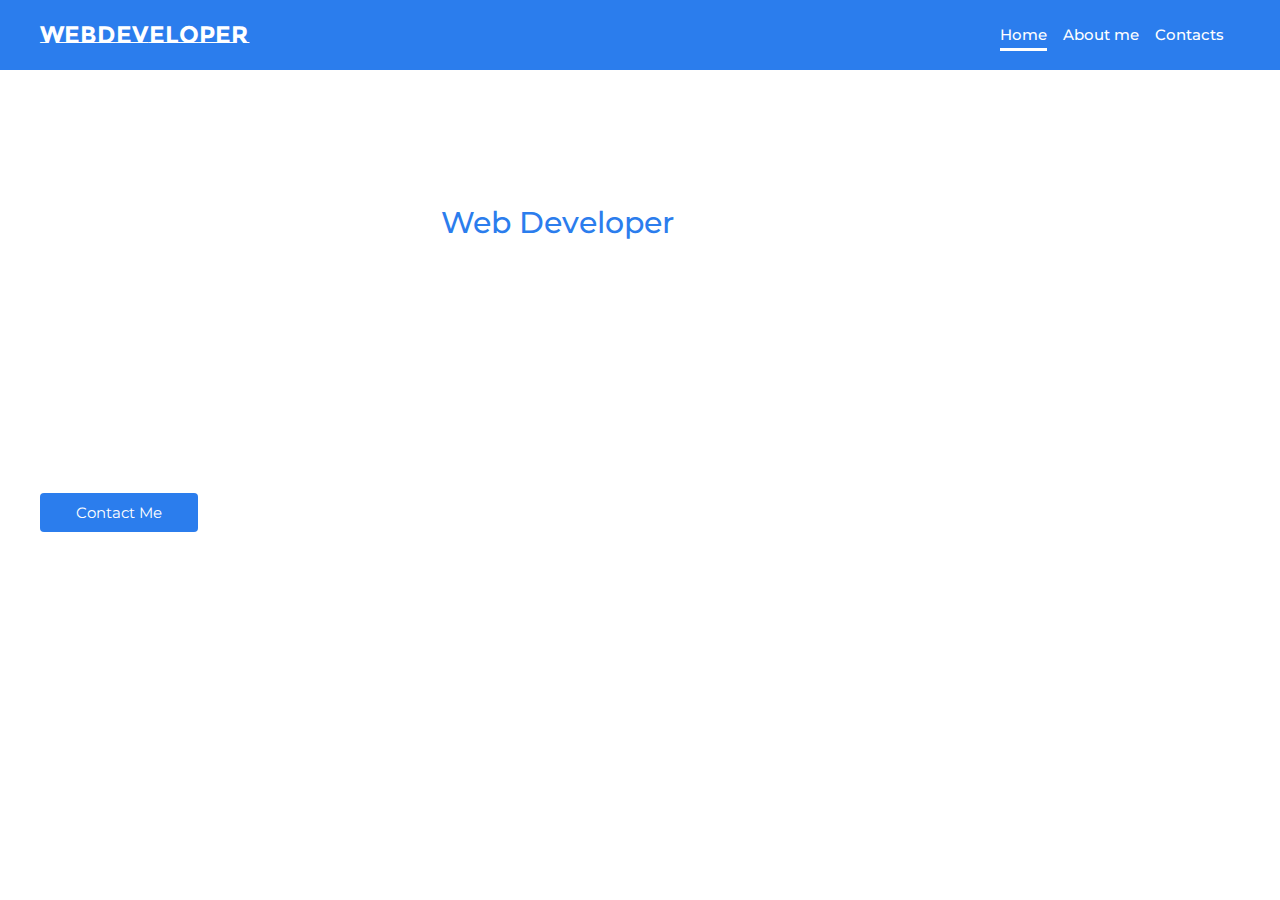
==== index.html @ 4e10242c "end practice" ====
<!DOCTYPE html>
<html lang="en">
<head>
    <meta charset="UTF-8">
    <link rel="stylesheet" href="styles/style.css">
    <link href="https://fonts.googleapis.com/css2?family=Montserrat+Subrayada:wght@400;700&family=Montserrat:wght@300;400;500&display=swap" rel="stylesheet">
    <title>My Portfolio</title>
</head>
<body>
    <div class="page">

       <!--Header-->
        <header class="header">
            <div class="container">
                <div class="header-inner">
                    <div class="header-brand">WebDeveloper</div>

                    <div class="header-logo">
                        <img src="img/code.svg" alt="">
                    </div>

                    <nav class="header-nav">
                        <a href="#" class="header-nav-home active">Home</a>
                        <a href="#" class="header-nav-about">About me</a>
                        <a href="#" class="header-nav-contact">Contacts</a>
                    </nav>
                </div>
            </div>
        </header>
        <!--/.header-->

        <!--Content-->
        <div class="container">
            <main class="content">
                <h3 class='first-title'>My name is</h3>
                <h1 class="second-title">Vladislav Zimovec and I'm <span class="text-webdev">Web Developer</span></h1>
                <p class="text">
                    It is a long established fact that a reader will be distracted by the readable content of a page when looking at its layout. The point of using Lorem Ipsum is that it has a more-or-less normal distribution of letters, as opposed to using ‘Content here, content here’, making it look like readable English. Many desktop publishing packages and web page editors now use Lorem Ipsum as their default model text, and a search for ‘lorem ipsum’ will uncover many web sites still in their infancy. Various versions have evolved over the years, sometimes by accident, sometimes on purpose (injected humour and the like).
                </p>
                <a href="" class="btn">Contact Me</a>
            </main>
        </div>
        <!--/.content-->

<!--        <img class="avatar" src="img/myAvatarPhoto.png" alt="">-->

        <!--Contacts-->
        <div class="container">
            <footer class="footer">
                <div class="footer-inner">
                    <a href="mailto:boss.zimovet@gmail.com" class="contact-link"><img src="img/mail.svg" alt="">boss.zimovet@gmail.com</a>

                    <a href="tel:+79787762943" class="contact-link"><img src="img/phone.svg" alt="">+7(978) 776-29-43</a>
                </div>
            </footer>
        </div>
        <!--/.contacts-->

    </div>
</body>
</html>
---- styles/style.css ----
body {
    margin: 0px;

    font-family: 'Montserrat', sans-serif;
    font-size: 15px;
    line-height: 1.6;
    color: white
}

*,
*:befor,
*:after {
    box-sizing: border-box;
}

h1, h2, h3, h4, h5, h6 {
    margin: 0;
}

p {
    margin: 0 0 10px;
}

.page {
    width: 100%;
    height: 100vh;

    background: #fff url(../img/bg.jpg) no-repeat center;
    background-size: cover;
    -webkit-background-size: cover;

    position: relative;
}

.container {
    max-width: 1200px;
    width: 100%;
    margin: 0px auto;
}

/*Header
====================*/

.header {
    padding: 1rem ;

    background-color: #2B7DED;
}

.header-inner {
    display: flex;
    justify-content: space-between;
    align-items: center;
}

.header-brand {
    font-family: 'Montserrat Subrayada', sans-serif;
    font-weight: 700;
    font-size: 24px;
}

.header-nav {
    display: flex;
}

.header-nav a {
    margin-right: 1rem;

    font-weight: 500;
    color: white;
    text-decoration: none;

    transition: color .2s linear;
}

.header-nav a:hover {
    color: #f4b56a;
}

.header-nav a.active {
    position: relative;
}

.header-nav a.active:after {
    content: '';

    width: 100%;
    height: 3px;

    background-color: white;

    position:absolute;
    bottom: -4px;
    left: 0;
}
/*end.header
====================*/


/*Content
====================*/
.content {
    width: 672px;
    margin-top: 105px;
}

.first-title {
    font-size: 21px;
    font-weight: 300;
    line-height: 28px;
    opacity: 60%;
}

.second-title {
    font-size: 30px;
    font-weight: 500;
    line-height: 40px;
}

.text-webdev {
    color: #2B7DED;
}

.text {
    margin-top: 40px;
    margin-bottom: 50px;
}

.btn {
    display: inline;
    background-color: #2B7DED;

    color: white;
    text-decoration: none;

    border-radius: 4px;

    padding: 10px 36px;

    transition: color .2s linear;
}

.btn:hover {
    background-color: #2468c6;
}

.btn:active {
    background-color: #1e539b;
}

/*end/.content
====================*/


/*My Image Avatar
====================*/
.avatar {
    position: absolute;
    bottom: 0;
    right: 20px;
}
/*====end/my image avatar====
=============================*/


/*====Footer========
====================*/

.footer {
    position: absolute;
    bottom: 40px;
}

.footer-inner {
    display: flex;
    justify-content: space-between;
    align-items: center;
}

.footer-inner a {
    color: white;
    font-weight: 500;

    text-decoration: none;
}

.footer-inner a:hover {
    text-decoration: underline;
}

.contact-link {
    margin-right: 3rem;
}

.contact-link img {
    margin-right: 5px;
}

.footer-inner:after {
    content: '';
    width: 80px;
    height: 2px;

    background-color: white;
}

/*====end/footer====
====================*/
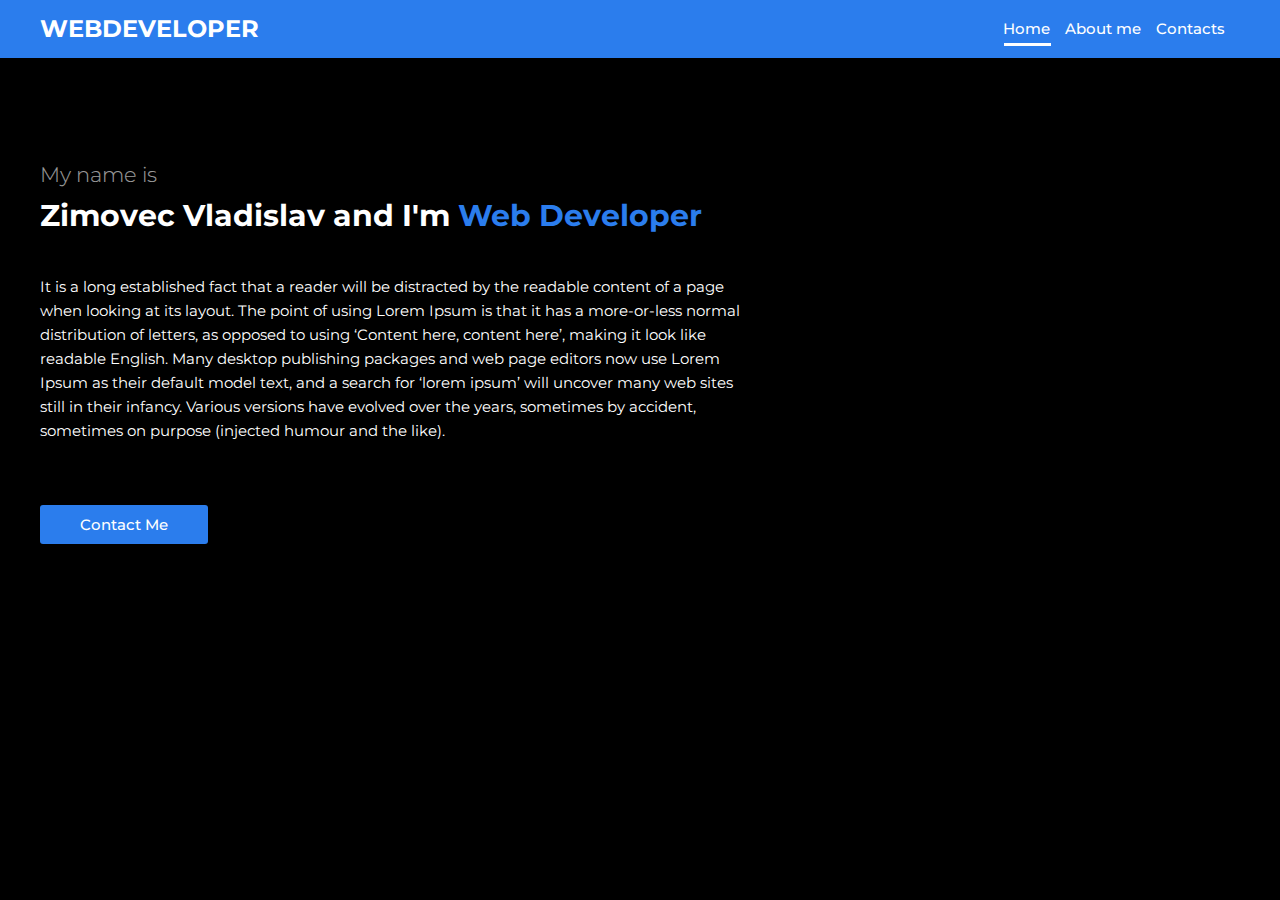
==== commit 0d078a86: "header and main" ====
--- a/index.html
+++ b/index.html
@@ -3,59 +3,53 @@
 <head>
     <meta charset="UTF-8">
     <link rel="stylesheet" href="styles/style.css">
-    <link href="https://fonts.googleapis.com/css2?family=Montserrat+Subrayada:wght@400;700&family=Montserrat:wght@300;400;500&display=swap" rel="stylesheet">
-    <title>My Portfolio</title>
+    <link href="https://fonts.googleapis.com/css2?family=Montserrat:wght@300;400;500;700&display=swap" rel="stylesheet">
+    <title>Document</title>
 </head>
 <body>
-    <div class="page">
+<div class="page">
 
-       <!--Header-->
-        <header class="header">
-            <div class="container">
-                <div class="header-inner">
-                    <div class="header-brand">WebDeveloper</div>
+<!--Header-->
+    <header class="header">
+        <div class="container">
+            <div class="header-inner">
+                <div class="title-brand">WebDeveloper</div>
+                <div class="logo-brand">
+                    <img src="img/logo.svg" alt="">
+                </div>
+                <nav class="header-nav">
+                    <a class='nav-link active' href="">Home</a>
+                    <a class='nav-link' href="">About me</a>
+                    <a class='nav-link' href="">Contacts</a>
+                </nav>
+            </div>
+        </div>
+    </header>
+<!--end/header-->
 
-                    <div class="header-logo">
-                        <img src="img/code.svg" alt="">
-                    </div>
 
-                    <nav class="header-nav">
-                        <a href="#" class="header-nav-home active">Home</a>
-                        <a href="#" class="header-nav-about">About me</a>
-                        <a href="#" class="header-nav-contact">Contacts</a>
-                    </nav>
-                </div>
+<!--Content-->
+    <div class="container">
+        <main class="main">
+            <h3 class='first-title'>My name is</h3>
+            <h1 class='second-title'>Zimovec Vladislav and I'm <span>Web Developer</span></h1>
+            <div class="main-text">
+                It is a long established fact that a reader will be distracted by the readable content of a page when looking at its layout. The point of using Lorem Ipsum is that it has a more-or-less normal distribution of letters, as opposed to using ‘Content here, content here’, making it look like readable English. Many desktop publishing packages and web page editors now use Lorem Ipsum as their default model text, and a search for ‘lorem ipsum’ will uncover many web sites still in their infancy. Various versions have evolved over the years, sometimes by accident, sometimes on purpose (injected humour and the like).
             </div>
-        </header>
-        <!--/.header-->
+            <a href="" class="btn">Contact Me</a>
+        </main>
+    </div>
+<!--end/content-->
 
-        <!--Content-->
+
+<!--Footer-->
+    <footer class="footer">
         <div class="container">
-            <main class="content">
-                <h3 class='first-title'>My name is</h3>
-                <h1 class="second-title">Vladislav Zimovec and I'm <span class="text-webdev">Web Developer</span></h1>
-                <p class="text">
-                    It is a long established fact that a reader will be distracted by the readable content of a page when looking at its layout. The point of using Lorem Ipsum is that it has a more-or-less normal distribution of letters, as opposed to using ‘Content here, content here’, making it look like readable English. Many desktop publishing packages and web page editors now use Lorem Ipsum as their default model text, and a search for ‘lorem ipsum’ will uncover many web sites still in their infancy. Various versions have evolved over the years, sometimes by accident, sometimes on purpose (injected humour and the like).
-                </p>
-                <a href="" class="btn">Contact Me</a>
-            </main>
+            <div class="footer-inner"></div>
         </div>
-        <!--/.content-->
+    </footer>
+<!--end/footer-->
 
-<!--        <img class="avatar" src="img/myAvatarPhoto.png" alt="">-->
-
-        <!--Contacts-->
-        <div class="container">
-            <footer class="footer">
-                <div class="footer-inner">
-                    <a href="mailto:boss.zimovet@gmail.com" class="contact-link"><img src="img/mail.svg" alt="">boss.zimovet@gmail.com</a>
-
-                    <a href="tel:+79787762943" class="contact-link"><img src="img/phone.svg" alt="">+7(978) 776-29-43</a>
-                </div>
-            </footer>
-        </div>
-        <!--/.contacts-->
-
-    </div>
+</div>
 </body>
 </html>
--- a/styles/style.css
+++ b/styles/style.css
@@ -1,14 +1,13 @@
 body {
-    margin: 0px;
+    margin: 0;
 
     font-family: 'Montserrat', sans-serif;
     font-size: 15px;
     line-height: 1.6;
-    color: white
 }
 
 *,
-*:befor,
+*:before,
 *:after {
     box-sizing: border-box;
 }
@@ -17,17 +16,13 @@
     margin: 0;
 }
 
-p {
-    margin: 0 0 10px;
-}
-
 .page {
     width: 100%;
     height: 100vh;
 
-    background: #fff url(../img/bg.jpg) no-repeat center;
+    background: #000 url('../img/bg.jpg') no-repeat center;
+    -Webkit-background-size: cover;
     background-size: cover;
-    -webkit-background-size: cover;
 
     position: relative;
 }
@@ -35,14 +30,14 @@
 .container {
     max-width: 1200px;
     width: 100%;
-    margin: 0px auto;
+    margin: 0 auto;
 }
 
-/*Header
-====================*/
 
+    /*=======HEADER=========*/
 .header {
-    padding: 1rem ;
+    padding: 10px;
+    width: 100%;
 
     background-color: #2B7DED;
 }
@@ -53,159 +48,105 @@
     align-items: center;
 }
 
-.header-brand {
-    font-family: 'Montserrat Subrayada', sans-serif;
+.title-brand {
+    color: white;
+    text-transform: uppercase;
+    font-size: 24px;
     font-weight: 700;
-    font-size: 24px;
 }
 
 .header-nav {
     display: flex;
 }
 
-.header-nav a {
-    margin-right: 1rem;
-
-    font-weight: 500;
+.nav-link {
     color: white;
     text-decoration: none;
+    font-weight: 500;
 
+    margin-right: 15px;
     transition: color .2s linear;
+
 }
 
-.header-nav a:hover {
-    color: #f4b56a;
+.nav-link:hover {
+    color: darkslategray;
 }
 
-.header-nav a.active {
+.nav-link.active {
     position: relative;
 }
 
-.header-nav a.active:after {
-    content: '';
-
+.nav-link.active:after {
+    content: "";
     width: 100%;
     height: 3px;
 
     background-color: white;
 
-    position:absolute;
-    bottom: -4px;
-    left: 0;
+    position: absolute;
+    bottom: -5px;
+    left: 1px;
 }
-/*end.header
-====================*/
 
 
-/*Content
-====================*/
-.content {
-    width: 672px;
-    margin-top: 105px;
+    /*=======Content=========*/
+.main {
+    margin-top: 100px;
+
+    max-width: 700px;
+    width: 100%;
+
+    color: white;
+
+
 }
 
 .first-title {
+    opacity: 60%;
     font-size: 21px;
     font-weight: 300;
-    line-height: 28px;
-    opacity: 60%;
 }
 
 .second-title {
+    margin-bottom: 35px;
+
     font-size: 30px;
-    font-weight: 500;
-    line-height: 40px;
+    font-weight: 700;
 }
 
-.text-webdev {
+.second-title span {
     color: #2B7DED;
 }
 
-.text {
-    margin-top: 40px;
-    margin-bottom: 50px;
+.main-text {
+    margin-bottom: 70px;
 }
 
 .btn {
-    display: inline;
+    padding: 10px 40px;
+
+    text-decoration: none;
+    font-weight: 500;
+    color: white;
+
     background-color: #2B7DED;
-
-    color: white;
-    text-decoration: none;
-
-    border-radius: 4px;
-
-    padding: 10px 36px;
-
-    transition: color .2s linear;
+    border-radius: 3px;
 }
 
 .btn:hover {
-    background-color: #2468c6;
+    background-color: #2365bf;
 }
 
 .btn:active {
-    background-color: #1e539b;
+    background-color: #174788;
 }
-
-/*end/.content
-====================*/
+    /*=======end/content=========*/
 
 
-/*My Image Avatar
-====================*/
-.avatar {
-    position: absolute;
-    bottom: 0;
-    right: 20px;
-}
-/*====end/my image avatar====
-=============================*/
+    /*=======Footer=========*/
 
-
-/*====Footer========
-====================*/
-
-.footer {
-    position: absolute;
-    bottom: 40px;
-}
-
-.footer-inner {
-    display: flex;
-    justify-content: space-between;
-    align-items: center;
-}
-
-.footer-inner a {
-    color: white;
-    font-weight: 500;
-
-    text-decoration: none;
-}
-
-.footer-inner a:hover {
-    text-decoration: underline;
-}
-
-.contact-link {
-    margin-right: 3rem;
-}
-
-.contact-link img {
-    margin-right: 5px;
-}
-
-.footer-inner:after {
-    content: '';
-    width: 80px;
-    height: 2px;
-
-    background-color: white;
-}
-
-/*====end/footer====
-====================*/
+    /*=======end/footer=========*/
 
 
 
@@ -219,3 +160,5 @@
 
 
 
+
+
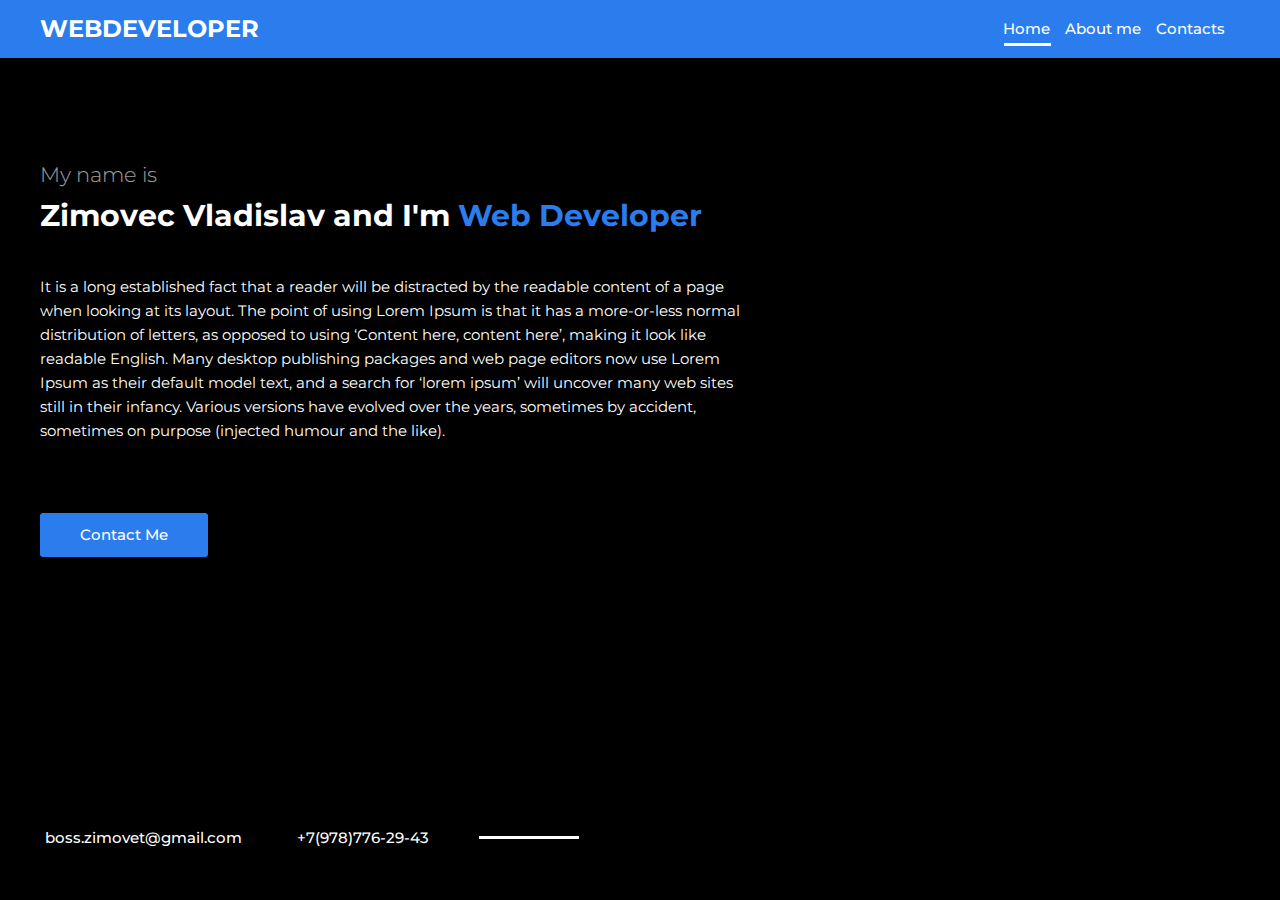
==== commit 89130bb5: "finish practice portfolio" ====
--- a/index.html
+++ b/index.html
@@ -45,7 +45,14 @@
 <!--Footer-->
     <footer class="footer">
         <div class="container">
-            <div class="footer-inner"></div>
+            <div class="contacts">
+                <a href="mailto::boss.zimovet@gmail.com" class="contacts-links">
+                    <img src="img/mail.svg" alt="">boss.zimovet@gmail.com
+                </a>
+                <a href="tel::+79787762943" class="contacts-links">
+                    <img src="img/phone.svg" alt="">+7(978)776-29-43
+                </a>
+            </div>
         </div>
     </footer>
 <!--end/footer-->
--- a/styles/style.css
+++ b/styles/style.css
@@ -91,6 +91,7 @@
 
 
     /*=======Content=========*/
+    /*======================*/
 .main {
     margin-top: 100px;
 
@@ -98,8 +99,6 @@
     width: 100%;
 
     color: white;
-
-
 }
 
 .first-title {
@@ -124,6 +123,7 @@
 }
 
 .btn {
+    display: inline-block;
     padding: 10px 40px;
 
     text-decoration: none;
@@ -145,6 +145,52 @@
 
 
     /*=======Footer=========*/
+.footer {
+    width: 100%;
+    position:absolute;
+    left: 0;
+    bottom: 50px;
+}
+
+.contacts {
+    display: flex;
+    align-items: center;
+}
+
+.contacts-links img{
+    margin-right: 5px;
+}
+
+.contacts-links {
+    color: white;
+    font-weight: 500;
+    text-decoration: none;
+
+    margin-right: 50px;
+}
+
+.contacts-links:hover {
+    text-decoration: underline;
+}
+
+.contacts-links:last-child {
+    margin-right: 0;
+    position: relative;
+}
+
+.contacts-links:last-child:after {
+    content: '';
+    width: 100px;
+    height: 3px;
+
+    background-color: white;
+
+    position: absolute;
+    bottom: 46%;
+    right: -150px;
+
+    pointer-events: none;
+}
 
     /*=======end/footer=========*/
 
@@ -159,6 +205,3 @@
 
 
 
-
-
-
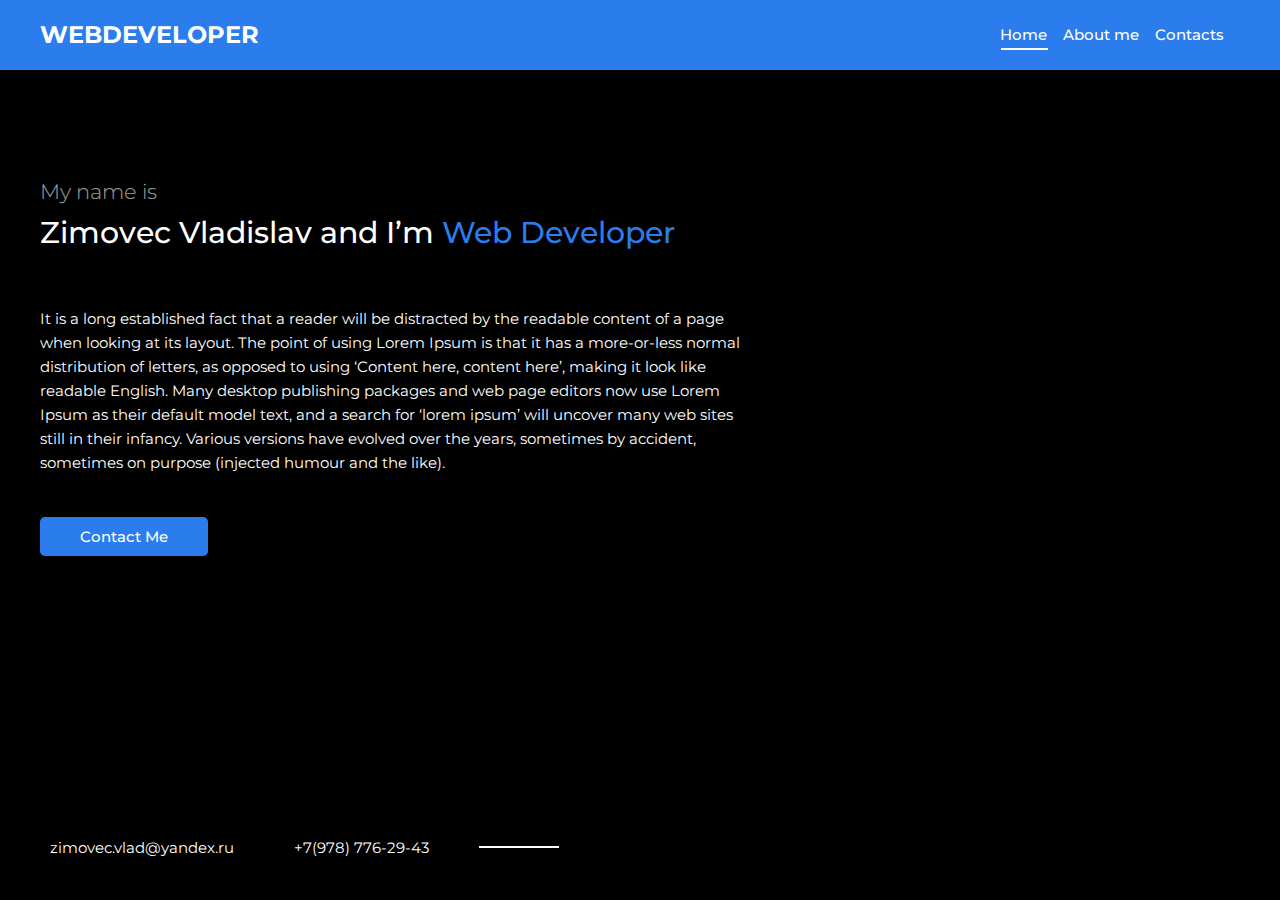
==== commit a90476dd: "end practice" ====
--- a/index.html
+++ b/index.html
@@ -2,61 +2,58 @@
 <html lang="en">
 <head>
     <meta charset="UTF-8">
+    <link href="https://fonts.googleapis.com/css2?family=Montserrat:wght@300;400;500;700&display=swap" rel="stylesheet">
     <link rel="stylesheet" href="styles/style.css">
-    <link href="https://fonts.googleapis.com/css2?family=Montserrat:wght@300;400;500;700&display=swap" rel="stylesheet">
-    <title>Document</title>
+    <title>My Portfolio</title>
 </head>
 <body>
 <div class="page">
 
-<!--Header-->
     <header class="header">
         <div class="container">
-            <div class="header-inner">
-                <div class="title-brand">WebDeveloper</div>
-                <div class="logo-brand">
-                    <img src="img/logo.svg" alt="">
+            <div class="header-init">
+
+                <div class="header-brand">WebDeveloper</div>
+
+                <div class="header-logo">
+                    <img src="img/code.svg" alt="">
                 </div>
+
                 <nav class="header-nav">
-                    <a class='nav-link active' href="">Home</a>
-                    <a class='nav-link' href="">About me</a>
-                    <a class='nav-link' href="">Contacts</a>
+                    <a href="" class="header-nav-link active">Home</a>
+                    <a href="" class="header-nav-link">About me</a>
+                    <a href="" class="header-nav-link">Contacts</a>
                 </nav>
+
             </div>
         </div>
     </header>
-<!--end/header-->
 
-
-<!--Content-->
     <div class="container">
-        <main class="main">
-            <h3 class='first-title'>My name is</h3>
-            <h1 class='second-title'>Zimovec Vladislav and I'm <span>Web Developer</span></h1>
-            <div class="main-text">
-                It is a long established fact that a reader will be distracted by the readable content of a page when looking at its layout. The point of using Lorem Ipsum is that it has a more-or-less normal distribution of letters, as opposed to using ‘Content here, content here’, making it look like readable English. Many desktop publishing packages and web page editors now use Lorem Ipsum as their default model text, and a search for ‘lorem ipsum’ will uncover many web sites still in their infancy. Various versions have evolved over the years, sometimes by accident, sometimes on purpose (injected humour and the like).
+        <main class="content">
+            <h3 class="subtitle">My name is</h3>
+            <h1 class="title">Zimovec Vladislav and I’m <span>Web Developer</span></h1>
+            <div class="text">
+                <p>
+                    It is a long established fact that a reader will be distracted by the readable content of a page when looking at its layout. The point of using Lorem Ipsum is that it has a more-or-less normal distribution of letters, as opposed to using ‘Content here, content here’, making it look like readable English. Many desktop publishing packages and web page editors now use Lorem Ipsum as their default model text, and a search for ‘lorem ipsum’ will uncover many web sites still in their infancy. Various versions have evolved over the years, sometimes by accident, sometimes on purpose (injected humour and the like).
+                </p>
             </div>
             <a href="" class="btn">Contact Me</a>
         </main>
     </div>
-<!--end/content-->
 
-
-<!--Footer-->
     <footer class="footer">
         <div class="container">
             <div class="contacts">
-                <a href="mailto::boss.zimovet@gmail.com" class="contacts-links">
-                    <img src="img/mail.svg" alt="">boss.zimovet@gmail.com
+                <a href="mailto::zimovec.vlad@yandex.ru" class="contacts-link mail">
+                    <img src="img/mail.svg" alt="">zimovec.vlad@yandex.ru
                 </a>
-                <a href="tel::+79787762943" class="contacts-links">
-                    <img src="img/phone.svg" alt="">+7(978)776-29-43
+                <a href="tel::+79787762943" class="contacts-link tel">
+                    <img src="img/tel.svg" alt="">+7(978) 776-29-43
                 </a>
             </div>
         </div>
     </footer>
-<!--end/footer-->
-
 </div>
 </body>
 </html>
--- a/styles/style.css
+++ b/styles/style.css
@@ -12,6 +12,7 @@
     box-sizing: border-box;
 }
 
+
 h1, h2, h3, h4, h5, h6 {
     margin: 0;
 }
@@ -19,137 +20,135 @@
 .page {
     width: 100%;
     height: 100vh;
-
-    background: #000 url('../img/bg.jpg') no-repeat center;
-    -Webkit-background-size: cover;
+    background: #000 url('../img/bg.jpg') center no-repeat;
     background-size: cover;
 
     position: relative;
 }
 
+
+/*Header=========
+===============*/
+.header {
+    padding: 1rem;
+    background-color: #2B7DED;
+}
+
 .container {
+    width: 100%;
     max-width: 1200px;
-    width: 100%;
     margin: 0 auto;
 }
 
-
-    /*=======HEADER=========*/
-.header {
-    padding: 10px;
-    width: 100%;
-
-    background-color: #2B7DED;
-}
-
-.header-inner {
+.header-init {
     display: flex;
     justify-content: space-between;
     align-items: center;
 }
 
-.title-brand {
-    color: white;
-    text-transform: uppercase;
+.header-brand {
     font-size: 24px;
     font-weight: 700;
+    text-transform: uppercase;
+    color: white;
 }
 
 .header-nav {
     display: flex;
 }
 
-.nav-link {
+.header-nav-link {
+    margin-right: 1rem;
     color: white;
     text-decoration: none;
+
     font-weight: 500;
-
-    margin-right: 15px;
     transition: color .2s linear;
-
-}
-
-.nav-link:hover {
-    color: darkslategray;
-}
-
-.nav-link.active {
+}
+
+.header-nav-link:hover {
+    color: deeppink;
+}
+
+.header-nav-link.active {
     position: relative;
 }
 
-.nav-link.active:after {
-    content: "";
-    width: 100%;
-    height: 3px;
-
+.header-nav-link.active:after {
+    content: '';
+    width: 100%;
+    height: 2px;
     background-color: white;
 
     position: absolute;
-    bottom: -5px;
+    bottom: -3px;
     left: 1px;
 }
 
-
-    /*=======Content=========*/
-    /*======================*/
-.main {
-    margin-top: 100px;
-
-    max-width: 700px;
-    width: 100%;
-
-    color: white;
-}
-
-.first-title {
-    opacity: 60%;
+/*Main=========
+===============*/
+
+.content {
+    margin-top: 105px;
+
+    width: 700px;
+    color: white;
+}
+
+.subtitle {
     font-size: 21px;
     font-weight: 300;
-}
-
-.second-title {
-    margin-bottom: 35px;
-
+    opacity: 60%;
+}
+
+.title {
     font-size: 30px;
-    font-weight: 700;
-}
-
-.second-title span {
+    font-weight: 500;
+}
+
+.title span{
     color: #2B7DED;
 }
 
-.main-text {
-    margin-bottom: 70px;
+.text {
+    margin-top: 50px;
+    margin-bottom: 50px;
+}
+
+.text p{
+    font-weight: 400;
 }
 
 .btn {
-    display: inline-block;
+    font-weight: 500;
     padding: 10px 40px;
 
+    background-color: #2B7DED;
+    border-radius: 5px;
+
     text-decoration: none;
-    font-weight: 500;
-    color: white;
-
-    background-color: #2B7DED;
-    border-radius: 3px;
+    color: white;
+
+    transition: color .2s linear;
 }
 
 .btn:hover {
-    background-color: #2365bf;
+    background-color: #266ed0;
 }
 
 .btn:active {
-    background-color: #174788;
-}
-    /*=======end/content=========*/
-
-
-    /*=======Footer=========*/
+    background-color: #1e5cb2;
+}
+
+
+/*Footer=========
+===============*/
 .footer {
     width: 100%;
-    position:absolute;
+
+    position: absolute;
+    bottom: 40px;
     left: 0;
-    bottom: 50px;
 }
 
 .contacts {
@@ -157,51 +156,50 @@
     align-items: center;
 }
 
-.contacts-links img{
-    margin-right: 5px;
-}
-
-.contacts-links {
-    color: white;
-    font-weight: 500;
+.contacts a{
+    margin-right: 50px;
+}
+
+.contacts img{
+    margin-right: 10px;
+}
+
+.contacts-link{
+    color: white;
     text-decoration: none;
-
-    margin-right: 50px;
-}
-
-.contacts-links:hover {
+}
+
+.contacts-link:hover{
     text-decoration: underline;
 }
 
-.contacts-links:last-child {
-    margin-right: 0;
+.contacts-link.tel {
     position: relative;
 }
 
-.contacts-links:last-child:after {
+.contacts-link.tel:after{
     content: '';
-    width: 100px;
-    height: 3px;
-
+    width: 80px;
+    height: 2px;
     background-color: white;
 
+    pointer-events: none;
+
     position: absolute;
-    bottom: 46%;
-    right: -150px;
-
-    pointer-events: none;
-}
-
-    /*=======end/footer=========*/
-
-
-
-
-
-
-
-
-
-
-
-
+    bottom: 50%;
+    right: -130px;
+}
+
+
+
+
+
+
+
+
+
+
+
+
+
+
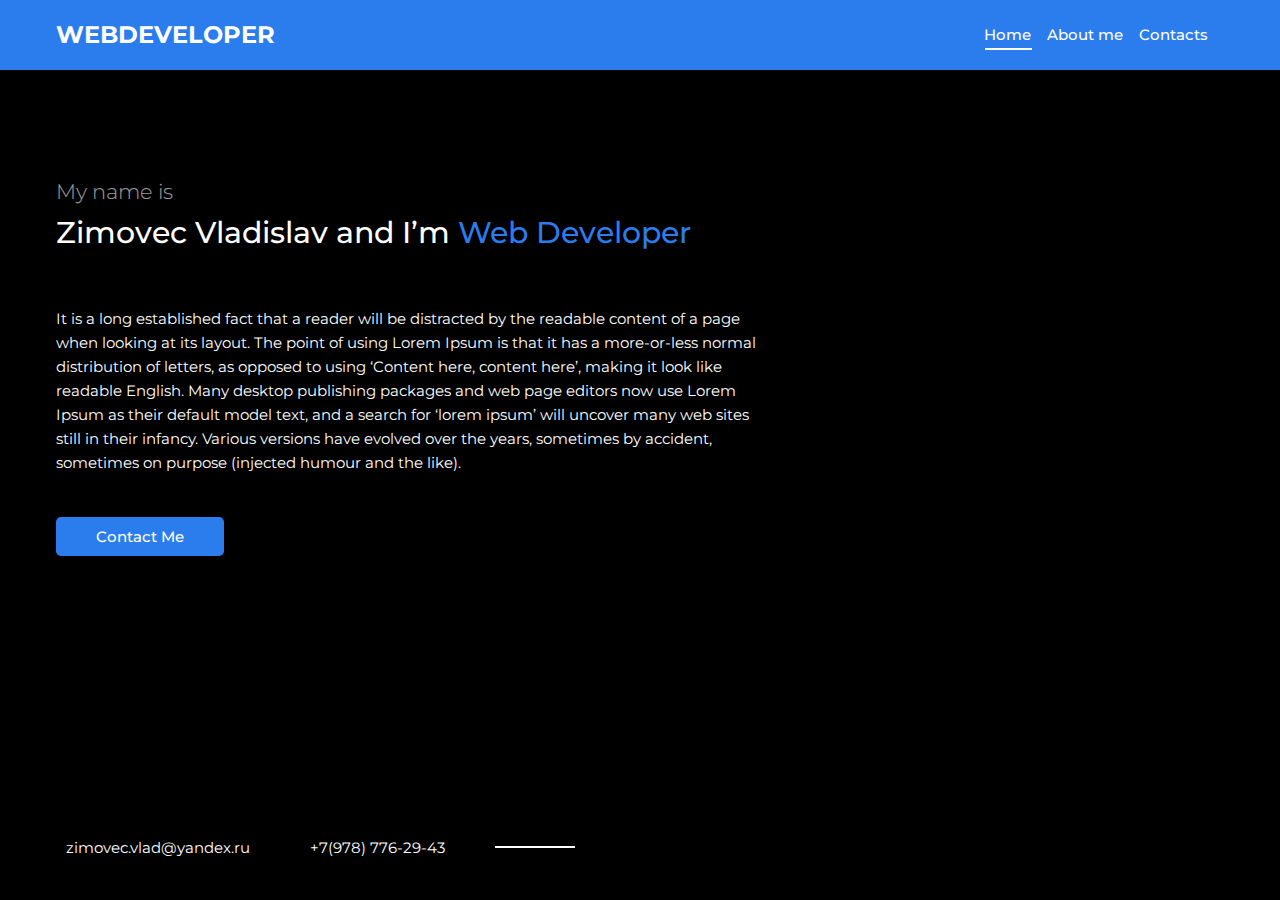
==== commit a7b290e6: "create meta, media header" ====
--- a/index.html
+++ b/index.html
@@ -2,6 +2,7 @@
 <html lang="en">
 <head>
     <meta charset="UTF-8">
+    <meta name="viewport" content="width=device-width, initial-scale=1">
     <link href="https://fonts.googleapis.com/css2?family=Montserrat:wght@300;400;500;700&display=swap" rel="stylesheet">
     <link rel="stylesheet" href="styles/style.css">
     <title>My Portfolio</title>
@@ -21,8 +22,8 @@
 
                 <nav class="header-nav">
                     <a href="" class="header-nav-link active">Home</a>
-                    <a href="" class="header-nav-link">About me</a>
-                    <a href="" class="header-nav-link">Contacts</a>
+                    <a href="about.html" class="header-nav-link">About me</a>
+                    <a href="contacts.html" class="header-nav-link">Contacts</a>
                 </nav>
 
             </div>
--- a/styles/style.css
+++ b/styles/style.css
@@ -38,6 +38,7 @@
     width: 100%;
     max-width: 1200px;
     margin: 0 auto;
+    padding: 0 1rem;
 }
 
 .header-init {
@@ -85,9 +86,9 @@
     left: 1px;
 }
 
+
 /*Main=========
 ===============*/
-
 .content {
     margin-top: 105px;
 
@@ -119,6 +120,15 @@
     font-weight: 400;
 }
 
+.text-contacts,
+.text-contacts p{
+    margin-top: 0;
+}
+
+.text-contacts {
+    margin-bottom: 30px;
+}
+
 .btn {
     font-weight: 500;
     padding: 10px 40px;
@@ -130,6 +140,8 @@
     color: white;
 
     transition: color .2s linear;
+
+    cursor: pointer;
 }
 
 .btn:hover {
@@ -140,6 +152,9 @@
     background-color: #1e5cb2;
 }
 
+.btn-contacts {
+    width: 100%;
+}
 
 /*Footer=========
 ===============*/
@@ -191,15 +206,109 @@
 }
 
 
-
-
-
-
-
-
-
-
-
-
-
-
+/*Form=========
+===============*/
+
+.form {
+    max-width: 280px;
+    width: 100%;
+}
+
+.input,
+.textarea {
+    display: block;
+    width: 100%;
+
+    padding: 10px 18px;
+    margin-bottom: 20px;
+
+    background-color: rgba(255, 255, 255, 0.1);
+
+    font-family: inherit;
+    font-size: 15px;
+    font-weight: 500;
+    color: white;
+
+    border: 0;
+    border-radius: 3px;
+}
+
+.input::placeholder,
+.textarea::placeholder {
+    opacity: 1;
+    color: white;
+}
+
+.textarea {
+    height: 100px;
+    resize: none;
+}
+
+.btn-form {
+    width: 100%;
+
+    border: 0;
+}
+
+/*Media=========
+===============*/
+
+@media (max-width: 1200px) {
+    .page {
+        min-height: 100vh; /*?*/
+        height: auto; /*?*/
+        padding-bottom: 2rem;
+    }
+
+/*
+    .content {
+        max-width: none;
+        margin-bottom: 50px;
+    }
+*/
+
+    .
+}
+
+@media (max-width: 585px) {
+
+    /* HEADER */
+    .header-logo {
+        display: none;
+    }
+
+    .header-init {
+        flex-direction: column;
+    }
+
+    .header-brand {
+        font-size: 19px;
+    }
+
+    /* CONTENT */
+
+
+}
+
+@media (max-width: 450px) {
+
+    /* HEADER */
+    .header {
+        margin-bottom: 50px;
+    }
+
+    .header-brand {
+        margin-bottom: 1rem;
+    }
+
+}
+
+
+
+
+
+
+
+
+
+
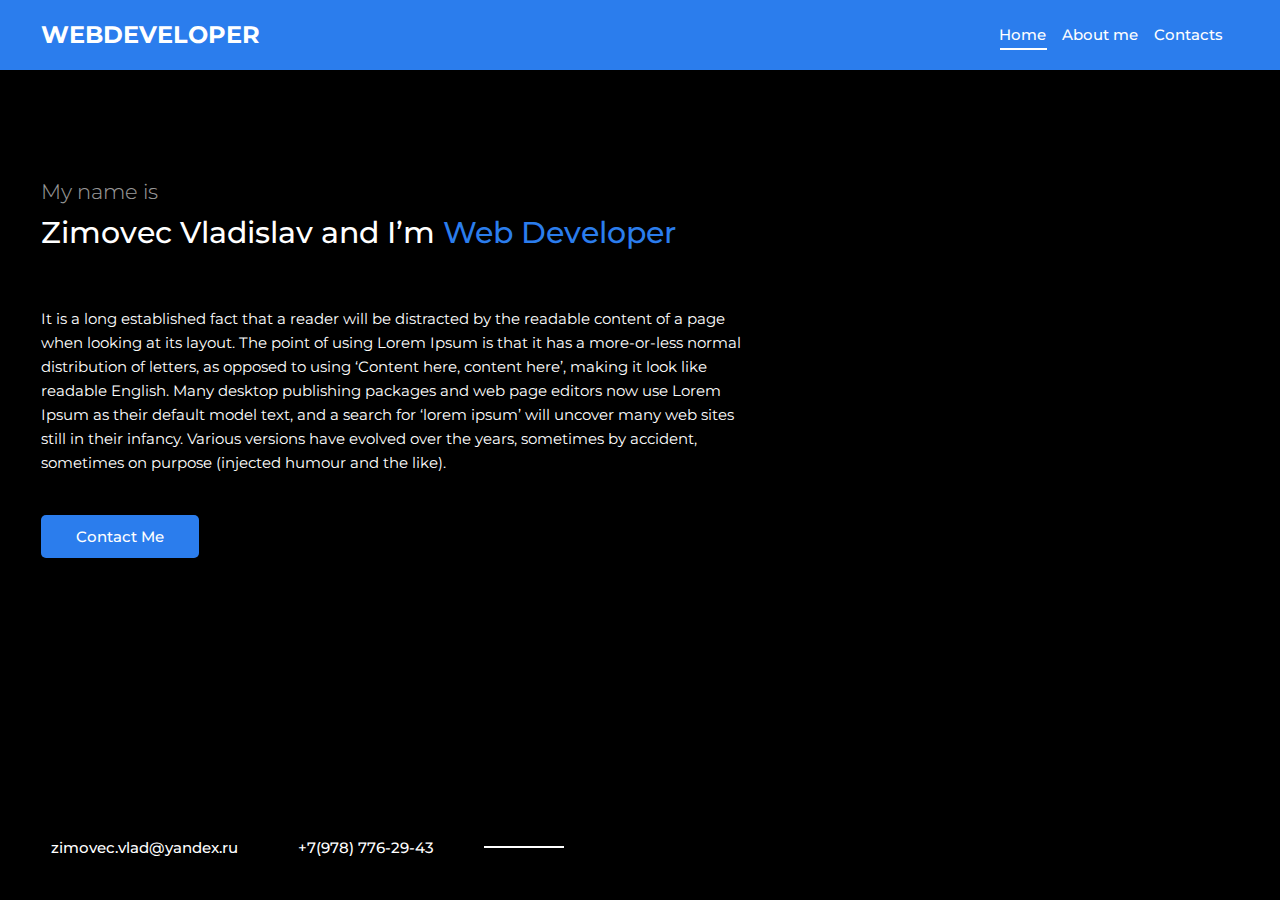
==== commit 2f1796ae: "end train" ====
--- a/index.html
+++ b/index.html
@@ -32,8 +32,11 @@
 
     <div class="container">
         <main class="content">
+           <div class="content-header">
             <h3 class="subtitle">My name is</h3>
             <h1 class="title">Zimovec Vladislav and I’m <span>Web Developer</span></h1>
+           </div>
+
             <div class="text">
                 <p>
                     It is a long established fact that a reader will be distracted by the readable content of a page when looking at its layout. The point of using Lorem Ipsum is that it has a more-or-less normal distribution of letters, as opposed to using ‘Content here, content here’, making it look like readable English. Many desktop publishing packages and web page editors now use Lorem Ipsum as their default model text, and a search for ‘lorem ipsum’ will uncover many web sites still in their infancy. Various versions have evolved over the years, sometimes by accident, sometimes on purpose (injected humour and the like).
--- a/styles/style.css
+++ b/styles/style.css
@@ -17,9 +17,15 @@
     margin: 0;
 }
 
+p {
+    margin: 0 0 10px;
+}
+
 .page {
     width: 100%;
     height: 100vh;
+    min-height: 770px;
+
     background: #000 url('../img/bg.jpg') center no-repeat;
     background-size: cover;
 
@@ -30,13 +36,13 @@
 /*Header=========
 ===============*/
 .header {
-    padding: 1rem;
+    padding: 1rem 0;
     background-color: #2B7DED;
 }
 
 .container {
     width: 100%;
-    max-width: 1200px;
+    max-width: 1230px;
     margin: 0 auto;
     padding: 0 1rem;
 }
@@ -92,9 +98,14 @@
 .content {
     margin-top: 105px;
 
-    width: 700px;
-    color: white;
-}
+    max-width: 700px;
+    width: 100%;
+    color: white;
+}
+
+.content-header {
+    margin-bottom: 36px;
+} /* ? */
 
 .subtitle {
     font-size: 21px;
@@ -131,7 +142,7 @@
 
 .btn {
     font-weight: 500;
-    padding: 10px 40px;
+    padding: 12px 35px;
 
     background-color: #2B7DED;
     border-radius: 5px;
@@ -182,6 +193,7 @@
 .contacts-link{
     color: white;
     text-decoration: none;
+    font-weight: 500;
 }
 
 .contacts-link:hover{
@@ -250,6 +262,8 @@
     border: 0;
 }
 
+
+
 /*Media=========
 ===============*/
 
@@ -260,19 +274,56 @@
         padding-bottom: 2rem;
     }
 
-/*
     .content {
         max-width: none;
         margin-bottom: 50px;
-    }
-*/
-
-    .
-}
+
+        text-align: center;
+    }
+}
+
+
+
+@media (max-width: 732px) {
+
+/* HEADER */
+    .header {
+        margin-bottom: 50px;
+    }
+
+    .header-brand {
+        margin-bottom: 1rem;
+    }
+
+    .content-header {
+        text-align: center;
+    }
+
+
+/* CONTENT */
+    .content {
+        text-align: center;
+        margin-top: 50px;
+    }
+
+    .contacts-link.tel:after{
+        display: none;
+    }
+
+
+/* Form */
+    .form {
+        margin: 0 auto;
+    }
+
+
+}
+
+
 
 @media (max-width: 585px) {
 
-    /* HEADER */
+/* HEADER */
     .header-logo {
         display: none;
     }
@@ -285,30 +336,34 @@
         font-size: 19px;
     }
 
-    /* CONTENT */
-
-
-}
-
-@media (max-width: 450px) {
-
-    /* HEADER */
-    .header {
-        margin-bottom: 50px;
-    }
-
-    .header-brand {
-        margin-bottom: 1rem;
-    }
-
-}
-
-
-
-
-
-
-
-
-
-
+
+/* FOOTER */
+    .footer {
+        position: static;
+    }
+
+    .contacts {
+        flex-direction: column;
+        text-align: center;
+    }
+
+    .contacts a{
+        margin-right: 0;
+    }
+
+    .contacts-link {
+        margin-bottom: 5px;
+    }
+
+}
+
+
+
+
+
+
+
+
+
+
+
